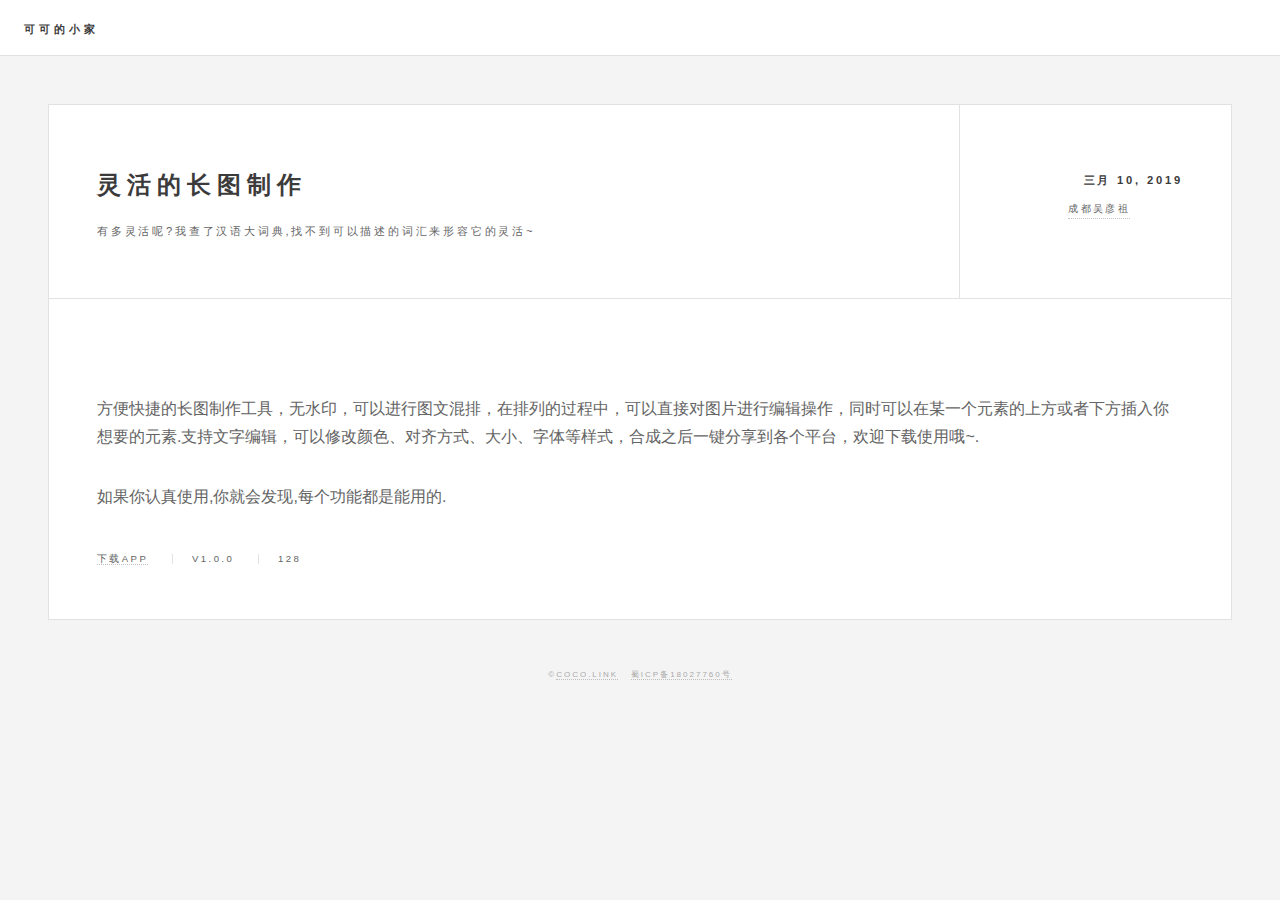
==== page5.html @ c6092d5e "初次提交" ====
<!DOCTYPE HTML>
<html>
	<head>
		<title>可可的小家</title>
		<meta charset="utf-8" />
		<meta name="viewport" content="width=device-width, initial-scale=1, user-scalable=no" />
		<link rel="stylesheet" href="assets/css/main.css" />
	</head>
	<body class="single is-preload">

		<!-- Wrapper -->
			<div id="wrapper">
					<header id="header">
						<h1><a href="index.html">可可的小家</a></h1>
					</header>

				<!-- Main -->
					<div id="main">

						<!-- Post -->
							<article class="post">
								<header>
									<div class="title">
										<h2><a href="#">灵活的长图制作</a></h2>
										<p>有多灵活呢?我查了汉语大词典,找不到可以描述的词汇来形容它的灵活~</p>
									</div>
									<div class="meta">
										<time class="published" datetime="2019-03-10">三月 10, 2019</time>
										<a href="https://weibo.com/iosSever" class="author"><span class="name">成都吴彦祖</span><img src="https://i.loli.net/2019/03/10/5c84dbdab428e.png" alt="" /></a>
									</div>
								</header>
								<span class="image featured"><img src="https://i.loli.net/2019/03/10/5c84da80e7259.png" alt="" /></span>
								<p>方便快捷的长图制作工具，无水印，可以进行图文混排，在排列的过程中，可以直接对图片进行编辑操作，同时可以在某一个元素的上方或者下方插入你想要的元素.支持文字编辑，可以修改颜色、对齐方式、大小、字体等样式，合成之后一键分享到各个平台，欢迎下载使用哦~.</p>
								<p>如果你认真使用,你就会发现,每个功能都是能用的. </p>
								<footer>
									<ul class="stats">
										<li><a href="https://itunes.apple.com/cn/app/id1434170332">下载App</a></li>
										<li><a href="https://itunes.apple.com/cn/app/id1434170332" class="icon fa-heart">v1.0.0</a></li>
										<li><a href="https://itunes.apple.com/cn/app/id1434170332" class="icon fa-comment">128</a></li>
									</ul>
								</footer>
							</article>

					</div>

				<!-- Footer -->
					<section id="footer">
						<p class="copyright">&copy;<a href="http://www.coco.link">coco.link</a>&nbsp;&nbsp;
									<a href="http://www.miitbeian.gov.cn">
										<small>蜀ICP备18027760号</small>
									</a>
								</p>
					</section>

			</div>

		<!-- Scripts -->
			<script src="assets/js/jquery.min.js"></script>
			<script src="assets/js/browser.min.js"></script>
			<script src="assets/js/breakpoints.min.js"></script>
			<script src="assets/js/util.js"></script>
			<script src="assets/js/main.js"></script>

	</body>
</html>
---- assets/css/main.css ----
/*@import url(font-awesome.min.css);
@import url("https://fonts.googleapis.com/css?family=Source+Sans+Pro:400,700|Raleway:400,800,900");*/

/*
	Future Imperfect by HTML5 UP
	html5up.net | @ajlkn
	Free for personal and commercial use under the CCA 3.0 license (html5up.net/license)
*/

html, body, div, span, applet, object,
iframe, h1, h2, h3, h4, h5, h6, p, blockquote,
pre, a, abbr, acronym, address, big, cite,
code, del, dfn, em, img, ins, kbd, q, s, samp,
small, strike, strong, sub, sup, tt, var, b,
u, i, center, dl, dt, dd, ol, ul, li, fieldset,
form, label, legend, table, caption, tbody,
tfoot, thead, tr, th, td, article, aside,
canvas, details, embed, figure, figcaption,
footer, header, hgroup, menu, nav, output, ruby,
section, summary, time, mark, audio, video {
	margin: 0;
	padding: 0;
	border: 0;
	font-size: 100%;
	font: inherit;
	vertical-align: baseline;}

article, aside, details, figcaption, figure,
footer, header, hgroup, menu, nav, section {
	display: block;}

body {
	line-height: 1;
}

ol, ul {
	list-style: none;
}

blockquote, q {
	quotes: none;
}

	blockquote:before, blockquote:after, q:before, q:after {
		content: '';
		content: none;
	}

table {
	border-collapse: collapse;
	border-spacing: 0;
}

body {
	-webkit-text-size-adjust: none;
}

mark {
	background-color: transparent;
	color: inherit;
}

input::-moz-focus-inner {
	border: 0;
	padding: 0;
}

input, select, textarea {
	-moz-appearance: none;
	-webkit-appearance: none;
	-ms-appearance: none;
	appearance: none;
}

/* Basic */

	@-ms-viewport {
		width: device-width;
	}

	body {
		-ms-overflow-style: scrollbar;
	}

	@media screen and (max-width: 480px) {

		html, body {
			min-width: 320px;
		}

	}

	html {
		box-sizing: border-box;
	}

	*, *:before, *:after {
		box-sizing: inherit;
	}

	body {
		background: #f4f4f4;
	}

		body.is-preload *, body.is-preload *:before, body.is-preload *:after {
			-moz-animation: none !important;
			-webkit-animation: none !important;
			-ms-animation: none !important;
			animation: none !important;
			-moz-transition: none !important;
			-webkit-transition: none !important;
			-ms-transition: none !important;
			transition: none !important;
		}

/* Type */

	body, input, select, textarea {
		color: #646464;
		font-family: "Source Sans Pro", Helvetica, sans-serif;
		font-size: 14pt;
		font-weight: 400;
		line-height: 1.75;
	}

		@media screen and (max-width: 1680px) {

			body, input, select, textarea {
				font-size: 12pt;
			}

		}

		@media screen and (max-width: 1280px) {

			body, input, select, textarea {
				font-size: 12pt;
			}

		}

		@media screen and (max-width: 980px) {

			body, input, select, textarea {
				font-size: 12pt;
			}

		}

		@media screen and (max-width: 736px) {

			body, input, select, textarea {
				font-size: 12pt;
			}

		}

		@media screen and (max-width: 480px) {

			body, input, select, textarea {
				font-size: 12pt;
			}

		}

	a {
		-moz-transition: color 0.2s ease, border-bottom-color 0.2s ease;
		-webkit-transition: color 0.2s ease, border-bottom-color 0.2s ease;
		-ms-transition: color 0.2s ease, border-bottom-color 0.2s ease;
		transition: color 0.2s ease, border-bottom-color 0.2s ease;
		border-bottom: dotted 1px rgba(160, 160, 160, 0.65);
		color: inherit;
		text-decoration: none;
	}

		a:before {
			-moz-transition: color 0.2s ease;
			-webkit-transition: color 0.2s ease;
			-ms-transition: color 0.2s ease;
			transition: color 0.2s ease;
		}

		a:hover {
			border-bottom-color: transparent;
			color: #2ebaae !important;
		}

			a:hover:before {
				color: #2ebaae !important;
			}

	strong, b {
		color: #3c3b3b;
		font-weight: 700;
	}

	em, i {
		font-style: italic;
	}

	p {
		margin: 0 0 2em 0;
	}

	h1, h2, h3, h4, h5, h6 {
		color: #3c3b3b;
		font-family: "Raleway", Helvetica, sans-serif;
		font-weight: 800;
		letter-spacing: 0.25em;
		line-height: 1.65;
		margin: 0 0 1em 0;
		text-transform: uppercase;
	}

		h1 a, h2 a, h3 a, h4 a, h5 a, h6 a {
			color: inherit;
			border-bottom: 0;
		}

	h2 {
		font-size: 1.1em;
	}

	h3 {
		font-size: 0.9em;
	}

	h4 {
		font-size: 0.7em;
	}

	h5 {
		font-size: 0.7em;
	}

	h6 {
		font-size: 0.7em;
	}

	sub {
		font-size: 0.8em;
		position: relative;
		top: 0.5em;
	}

	sup {
		font-size: 0.8em;
		position: relative;
		top: -0.5em;
	}

	blockquote {
		border-left: solid 4px rgba(160, 160, 160, 0.3);
		font-style: italic;
		margin: 0 0 2em 0;
		padding: 0.5em 0 0.5em 2em;
	}

	code {
		background: rgba(160, 160, 160, 0.075);
		border: solid 1px rgba(160, 160, 160, 0.3);
		font-family: "Courier New", monospace;
		font-size: 0.9em;
		margin: 0 0.25em;
		padding: 0.25em 0.65em;
	}

	pre {
		-webkit-overflow-scrolling: touch;
		font-family: "Courier New", monospace;
		font-size: 0.9em;
		margin: 0 0 2em 0;
	}

		pre code {
			display: block;
			line-height: 1.75em;
			padding: 1em 1.5em;
			overflow-x: auto;
		}

	hr {
		border: 0;
		border-bottom: solid 1px rgba(160, 160, 160, 0.3);
		margin: 2em 0;
	}

		hr.major {
			margin: 3em 0;
		}

	.align-left {
		text-align: left;
	}

	.align-center {
		text-align: center;
	}

	.align-right {
		text-align: right;
	}

/* Row */

	.row {
		display: flex;
		flex-wrap: wrap;
		box-sizing: border-box;
		align-items: stretch;
	}

		.row > * {
			box-sizing: border-box;
		}

		.row.gtr-uniform > * > :last-child {
			margin-bottom: 0;
		}

		.row.aln-left {
			justify-content: flex-start;
		}

		.row.aln-center {
			justify-content: center;
		}

		.row.aln-right {
			justify-content: flex-end;
		}

		.row.aln-top {
			align-items: flex-start;
		}

		.row.aln-middle {
			align-items: center;
		}

		.row.aln-bottom {
			align-items: flex-end;
		}

		.row > .imp {
			order: -1;
		}

		.row > .col-1 {
			width: 8.3333333333%;
		}

		.row > .off-1 {
			margin-left: 8.3333333333%;
		}

		.row > .col-2 {
			width: 16.6666666667%;
		}

		.row > .off-2 {
			margin-left: 16.6666666667%;
		}

		.row > .col-3 {
			width: 25%;
		}

		.row > .off-3 {
			margin-left: 25%;
		}

		.row > .col-4 {
			width: 33.3333333333%;
		}

		.row > .off-4 {
			margin-left: 33.3333333333%;
		}

		.row > .col-5 {
			width: 41.6666666667%;
		}

		.row > .off-5 {
			margin-left: 41.6666666667%;
		}

		.row > .col-6 {
			width: 50%;
		}

		.row > .off-6 {
			margin-left: 50%;
		}

		.row > .col-7 {
			width: 58.3333333333%;
		}

		.row > .off-7 {
			margin-left: 58.3333333333%;
		}

		.row > .col-8 {
			width: 66.6666666667%;
		}

		.row > .off-8 {
			margin-left: 66.6666666667%;
		}

		.row > .col-9 {
			width: 75%;
		}

		.row > .off-9 {
			margin-left: 75%;
		}

		.row > .col-10 {
			width: 83.3333333333%;
		}

		.row > .off-10 {
			margin-left: 83.3333333333%;
		}

		.row > .col-11 {
			width: 91.6666666667%;
		}

		.row > .off-11 {
			margin-left: 91.6666666667%;
		}

		.row > .col-12 {
			width: 100%;
		}

		.row > .off-12 {
			margin-left: 100%;
		}

		.row.gtr-0 {
			margin-top: 0;
			margin-left: 0em;
		}

			.row.gtr-0 > * {
				padding: 0 0 0 0em;
			}

			.row.gtr-0.gtr-uniform {
				margin-top: 0em;
			}

				.row.gtr-0.gtr-uniform > * {
					padding-top: 0em;
				}

		.row.gtr-25 {
			margin-top: 0;
			margin-left: -0.25em;
		}

			.row.gtr-25 > * {
				padding: 0 0 0 0.25em;
			}

			.row.gtr-25.gtr-uniform {
				margin-top: -0.25em;
			}

				.row.gtr-25.gtr-uniform > * {
					padding-top: 0.25em;
				}

		.row.gtr-50 {
			margin-top: 0;
			margin-left: -0.5em;
		}

			.row.gtr-50 > * {
				padding: 0 0 0 0.5em;
			}

			.row.gtr-50.gtr-uniform {
				margin-top: -0.5em;
			}

				.row.gtr-50.gtr-uniform > * {
					padding-top: 0.5em;
				}

		.row {
			margin-top: 0;
			margin-left: -1em;
		}

			.row > * {
				padding: 0 0 0 1em;
			}

			.row.gtr-uniform {
				margin-top: -1em;
			}

				.row.gtr-uniform > * {
					padding-top: 1em;
				}

		.row.gtr-150 {
			margin-top: 0;
			margin-left: -1.5em;
		}

			.row.gtr-150 > * {
				padding: 0 0 0 1.5em;
			}

			.row.gtr-150.gtr-uniform {
				margin-top: -1.5em;
			}

				.row.gtr-150.gtr-uniform > * {
					padding-top: 1.5em;
				}

		.row.gtr-200 {
			margin-top: 0;
			margin-left: -2em;
		}

			.row.gtr-200 > * {
				padding: 0 0 0 2em;
			}

			.row.gtr-200.gtr-uniform {
				margin-top: -2em;
			}

				.row.gtr-200.gtr-uniform > * {
					padding-top: 2em;
				}

		@media screen and (max-width: 1680px) {

			.row {
				display: flex;
				flex-wrap: wrap;
				box-sizing: border-box;
				align-items: stretch;
			}

				.row > * {
					box-sizing: border-box;
				}

				.row.gtr-uniform > * > :last-child {
					margin-bottom: 0;
				}

				.row.aln-left {
					justify-content: flex-start;
				}

				.row.aln-center {
					justify-content: center;
				}

				.row.aln-right {
					justify-content: flex-end;
				}

				.row.aln-top {
					align-items: flex-start;
				}

				.row.aln-middle {
					align-items: center;
				}

				.row.aln-bottom {
					align-items: flex-end;
				}

				.row > .imp-xlarge {
					order: -1;
				}

				.row > .col-1-xlarge {
					width: 8.3333333333%;
				}

				.row > .off-1-xlarge {
					margin-left: 8.3333333333%;
				}

				.row > .col-2-xlarge {
					width: 16.6666666667%;
				}

				.row > .off-2-xlarge {
					margin-left: 16.6666666667%;
				}

				.row > .col-3-xlarge {
					width: 25%;
				}

				.row > .off-3-xlarge {
					margin-left: 25%;
				}

				.row > .col-4-xlarge {
					width: 33.3333333333%;
				}

				.row > .off-4-xlarge {
					margin-left: 33.3333333333%;
				}

				.row > .col-5-xlarge {
					width: 41.6666666667%;
				}

				.row > .off-5-xlarge {
					margin-left: 41.6666666667%;
				}

				.row > .col-6-xlarge {
					width: 50%;
				}

				.row > .off-6-xlarge {
					margin-left: 50%;
				}

				.row > .col-7-xlarge {
					width: 58.3333333333%;
				}

				.row > .off-7-xlarge {
					margin-left: 58.3333333333%;
				}

				.row > .col-8-xlarge {
					width: 66.6666666667%;
				}

				.row > .off-8-xlarge {
					margin-left: 66.6666666667%;
				}

				.row > .col-9-xlarge {
					width: 75%;
				}

				.row > .off-9-xlarge {
					margin-left: 75%;
				}

				.row > .col-10-xlarge {
					width: 83.3333333333%;
				}

				.row > .off-10-xlarge {
					margin-left: 83.3333333333%;
				}

				.row > .col-11-xlarge {
					width: 91.6666666667%;
				}

				.row > .off-11-xlarge {
					margin-left: 91.6666666667%;
				}

				.row > .col-12-xlarge {
					width: 100%;
				}

				.row > .off-12-xlarge {
					margin-left: 100%;
				}

				.row.gtr-0 {
					margin-top: 0;
					margin-left: 0em;
				}

					.row.gtr-0 > * {
						padding: 0 0 0 0em;
					}

					.row.gtr-0.gtr-uniform {
						margin-top: 0em;
					}

						.row.gtr-0.gtr-uniform > * {
							padding-top: 0em;
						}

				.row.gtr-25 {
					margin-top: 0;
					margin-left: -0.25em;
				}

					.row.gtr-25 > * {
						padding: 0 0 0 0.25em;
					}

					.row.gtr-25.gtr-uniform {
						margin-top: -0.25em;
					}

						.row.gtr-25.gtr-uniform > * {
							padding-top: 0.25em;
						}

				.row.gtr-50 {
					margin-top: 0;
					margin-left: -0.5em;
				}

					.row.gtr-50 > * {
						padding: 0 0 0 0.5em;
					}

					.row.gtr-50.gtr-uniform {
						margin-top: -0.5em;
					}

						.row.gtr-50.gtr-uniform > * {
							padding-top: 0.5em;
						}

				.row {
					margin-top: 0;
					margin-left: -1em;
				}

					.row > * {
						padding: 0 0 0 1em;
					}

					.row.gtr-uniform {
						margin-top: -1em;
					}

						.row.gtr-uniform > * {
							padding-top: 1em;
						}

				.row.gtr-150 {
					margin-top: 0;
					margin-left: -1.5em;
				}

					.row.gtr-150 > * {
						padding: 0 0 0 1.5em;
					}

					.row.gtr-150.gtr-uniform {
						margin-top: -1.5em;
					}

						.row.gtr-150.gtr-uniform > * {
							padding-top: 1.5em;
						}

				.row.gtr-200 {
					margin-top: 0;
					margin-left: -2em;
				}

					.row.gtr-200 > * {
						padding: 0 0 0 2em;
					}

					.row.gtr-200.gtr-uniform {
						margin-top: -2em;
					}

						.row.gtr-200.gtr-uniform > * {
							padding-top: 2em;
						}

		}

		@media screen and (max-width: 1280px) {

			.row {
				display: flex;
				flex-wrap: wrap;
				box-sizing: border-box;
				align-items: stretch;
			}

				.row > * {
					box-sizing: border-box;
				}

				.row.gtr-uniform > * > :last-child {
					margin-bottom: 0;
				}

				.row.aln-left {
					justify-content: flex-start;
				}

				.row.aln-center {
					justify-content: center;
				}

				.row.aln-right {
					justify-content: flex-end;
				}

				.row.aln-top {
					align-items: flex-start;
				}

				.row.aln-middle {
					align-items: center;
				}

				.row.aln-bottom {
					align-items: flex-end;
				}

				.row > .imp-large {
					order: -1;
				}

				.row > .col-1-large {
					width: 8.3333333333%;
				}

				.row > .off-1-large {
					margin-left: 8.3333333333%;
				}

				.row > .col-2-large {
					width: 16.6666666667%;
				}

				.row > .off-2-large {
					margin-left: 16.6666666667%;
				}

				.row > .col-3-large {
					width: 25%;
				}

				.row > .off-3-large {
					margin-left: 25%;
				}

				.row > .col-4-large {
					width: 33.3333333333%;
				}

				.row > .off-4-large {
					margin-left: 33.3333333333%;
				}

				.row > .col-5-large {
					width: 41.6666666667%;
				}

				.row > .off-5-large {
					margin-left: 41.6666666667%;
				}

				.row > .col-6-large {
					width: 50%;
				}

				.row > .off-6-large {
					margin-left: 50%;
				}

				.row > .col-7-large {
					width: 58.3333333333%;
				}

				.row > .off-7-large {
					margin-left: 58.3333333333%;
				}

				.row > .col-8-large {
					width: 66.6666666667%;
				}

				.row > .off-8-large {
					margin-left: 66.6666666667%;
				}

				.row > .col-9-large {
					width: 75%;
				}

				.row > .off-9-large {
					margin-left: 75%;
				}

				.row > .col-10-large {
					width: 83.3333333333%;
				}

				.row > .off-10-large {
					margin-left: 83.3333333333%;
				}

				.row > .col-11-large {
					width: 91.6666666667%;
				}

				.row > .off-11-large {
					margin-left: 91.6666666667%;
				}

				.row > .col-12-large {
					width: 100%;
				}

				.row > .off-12-large {
					margin-left: 100%;
				}

				.row.gtr-0 {
					margin-top: 0;
					margin-left: 0em;
				}

					.row.gtr-0 > * {
						padding: 0 0 0 0em;
					}

					.row.gtr-0.gtr-uniform {
						margin-top: 0em;
					}

						.row.gtr-0.gtr-uniform > * {
							padding-top: 0em;
						}

				.row.gtr-25 {
					margin-top: 0;
					margin-left: -0.25em;
				}

					.row.gtr-25 > * {
						padding: 0 0 0 0.25em;
					}

					.row.gtr-25.gtr-uniform {
						margin-top: -0.25em;
					}

						.row.gtr-25.gtr-uniform > * {
							padding-top: 0.25em;
						}

				.row.gtr-50 {
					margin-top: 0;
					margin-left: -0.5em;
				}

					.row.gtr-50 > * {
						padding: 0 0 0 0.5em;
					}

					.row.gtr-50.gtr-uniform {
						margin-top: -0.5em;
					}

						.row.gtr-50.gtr-uniform > * {
							padding-top: 0.5em;
						}

				.row {
					margin-top: 0;
					margin-left: -1em;
				}

					.row > * {
						padding: 0 0 0 1em;
					}

					.row.gtr-uniform {
						margin-top: -1em;
					}

						.row.gtr-uniform > * {
							padding-top: 1em;
						}

				.row.gtr-150 {
					margin-top: 0;
					margin-left: -1.5em;
				}

					.row.gtr-150 > * {
						padding: 0 0 0 1.5em;
					}

					.row.gtr-150.gtr-uniform {
						margin-top: -1.5em;
					}

						.row.gtr-150.gtr-uniform > * {
							padding-top: 1.5em;
						}

				.row.gtr-200 {
					margin-top: 0;
					margin-left: -2em;
				}

					.row.gtr-200 > * {
						padding: 0 0 0 2em;
					}

					.row.gtr-200.gtr-uniform {
						margin-top: -2em;
					}

						.row.gtr-200.gtr-uniform > * {
							padding-top: 2em;
						}

		}

		@media screen and (max-width: 980px) {

			.row {
				display: flex;
				flex-wrap: wrap;
				box-sizing: border-box;
				align-items: stretch;
			}

				.row > * {
					box-sizing: border-box;
				}

				.row.gtr-uniform > * > :last-child {
					margin-bottom: 0;
				}

				.row.aln-left {
					justify-content: flex-start;
				}

				.row.aln-center {
					justify-content: center;
				}

				.row.aln-right {
					justify-content: flex-end;
				}

				.row.aln-top {
					align-items: flex-start;
				}

				.row.aln-middle {
					align-items: center;
				}

				.row.aln-bottom {
					align-items: flex-end;
				}

				.row > .imp-medium {
					order: -1;
				}

				.row > .col-1-medium {
					width: 8.3333333333%;
				}

				.row > .off-1-medium {
					margin-left: 8.3333333333%;
				}

				.row > .col-2-medium {
					width: 16.6666666667%;
				}

				.row > .off-2-medium {
					margin-left: 16.6666666667%;
				}

				.row > .col-3-medium {
					width: 25%;
				}

				.row > .off-3-medium {
					margin-left: 25%;
				}

				.row > .col-4-medium {
					width: 33.3333333333%;
				}

				.row > .off-4-medium {
					margin-left: 33.3333333333%;
				}

				.row > .col-5-medium {
					width: 41.6666666667%;
				}

				.row > .off-5-medium {
					margin-left: 41.6666666667%;
				}

				.row > .col-6-medium {
					width: 50%;
				}

				.row > .off-6-medium {
					margin-left: 50%;
				}

				.row > .col-7-medium {
					width: 58.3333333333%;
				}

				.row > .off-7-medium {
					margin-left: 58.3333333333%;
				}

				.row > .col-8-medium {
					width: 66.6666666667%;
				}

				.row > .off-8-medium {
					margin-left: 66.6666666667%;
				}

				.row > .col-9-medium {
					width: 75%;
				}

				.row > .off-9-medium {
					margin-left: 75%;
				}

				.row > .col-10-medium {
					width: 83.3333333333%;
				}

				.row > .off-10-medium {
					margin-left: 83.3333333333%;
				}

				.row > .col-11-medium {
					width: 91.6666666667%;
				}

				.row > .off-11-medium {
					margin-left: 91.6666666667%;
				}

				.row > .col-12-medium {
					width: 100%;
				}

				.row > .off-12-medium {
					margin-left: 100%;
				}

				.row.gtr-0 {
					margin-top: 0;
					margin-left: 0em;
				}

					.row.gtr-0 > * {
						padding: 0 0 0 0em;
					}

					.row.gtr-0.gtr-uniform {
						margin-top: 0em;
					}

						.row.gtr-0.gtr-uniform > * {
							padding-top: 0em;
						}

				.row.gtr-25 {
					margin-top: 0;
					margin-left: -0.25em;
				}

					.row.gtr-25 > * {
						padding: 0 0 0 0.25em;
					}

					.row.gtr-25.gtr-uniform {
						margin-top: -0.25em;
					}

						.row.gtr-25.gtr-uniform > * {
							padding-top: 0.25em;
						}

				.row.gtr-50 {
					margin-top: 0;
					margin-left: -0.5em;
				}

					.row.gtr-50 > * {
						padding: 0 0 0 0.5em;
					}

					.row.gtr-50.gtr-uniform {
						margin-top: -0.5em;
					}

						.row.gtr-50.gtr-uniform > * {
							padding-top: 0.5em;
						}

				.row {
					margin-top: 0;
					margin-left: -1em;
				}

					.row > * {
						padding: 0 0 0 1em;
					}

					.row.gtr-uniform {
						margin-top: -1em;
					}

						.row.gtr-uniform > * {
							padding-top: 1em;
						}

				.row.gtr-150 {
					margin-top: 0;
					margin-left: -1.5em;
				}

					.row.gtr-150 > * {
						padding: 0 0 0 1.5em;
					}

					.row.gtr-150.gtr-uniform {
						margin-top: -1.5em;
					}

						.row.gtr-150.gtr-uniform > * {
							padding-top: 1.5em;
						}

				.row.gtr-200 {
					margin-top: 0;
					margin-left: -2em;
				}

					.row.gtr-200 > * {
						padding: 0 0 0 2em;
					}

					.row.gtr-200.gtr-uniform {
						margin-top: -2em;
					}

						.row.gtr-200.gtr-uniform > * {
							padding-top: 2em;
						}

		}

		@media screen and (max-width: 736px) {

			.row {
				display: flex;
				flex-wrap: wrap;
				box-sizing: border-box;
				align-items: stretch;
			}

				.row > * {
					box-sizing: border-box;
				}

				.row.gtr-uniform > * > :last-child {
					margin-bottom: 0;
				}

				.row.aln-left {
					justify-content: flex-start;
				}

				.row.aln-center {
					justify-content: center;
				}

				.row.aln-right {
					justify-content: flex-end;
				}

				.row.aln-top {
					align-items: flex-start;
				}

				.row.aln-middle {
					align-items: center;
				}

				.row.aln-bottom {
					align-items: flex-end;
				}

				.row > .imp-small {
					order: -1;
				}

				.row > .col-1-small {
					width: 8.3333333333%;
				}

				.row > .off-1-small {
					margin-left: 8.3333333333%;
				}

				.row > .col-2-small {
					width: 16.6666666667%;
				}

				.row > .off-2-small {
					margin-left: 16.6666666667%;
				}

				.row > .col-3-small {
					width: 25%;
				}

				.row > .off-3-small {
					margin-left: 25%;
				}

				.row > .col-4-small {
					width: 33.3333333333%;
				}

				.row > .off-4-small {
					margin-left: 33.3333333333%;
				}

				.row > .col-5-small {
					width: 41.6666666667%;
				}

				.row > .off-5-small {
					margin-left: 41.6666666667%;
				}

				.row > .col-6-small {
					width: 50%;
				}

				.row > .off-6-small {
					margin-left: 50%;
				}

				.row > .col-7-small {
					width: 58.3333333333%;
				}

				.row > .off-7-small {
					margin-left: 58.3333333333%;
				}

				.row > .col-8-small {
					width: 66.6666666667%;
				}

				.row > .off-8-small {
					margin-left: 66.6666666667%;
				}

				.row > .col-9-small {
					width: 75%;
				}

				.row > .off-9-small {
					margin-left: 75%;
				}

				.row > .col-10-small {
					width: 83.3333333333%;
				}

				.row > .off-10-small {
					margin-left: 83.3333333333%;
				}

				.row > .col-11-small {
					width: 91.6666666667%;
				}

				.row > .off-11-small {
					margin-left: 91.6666666667%;
				}

				.row > .col-12-small {
					width: 100%;
				}

				.row > .off-12-small {
					margin-left: 100%;
				}

				.row.gtr-0 {
					margin-top: 0;
					margin-left: 0em;
				}

					.row.gtr-0 > * {
						padding: 0 0 0 0em;
					}

					.row.gtr-0.gtr-uniform {
						margin-top: 0em;
					}

						.row.gtr-0.gtr-uniform > * {
							padding-top: 0em;
						}

				.row.gtr-25 {
					margin-top: 0;
					margin-left: -0.25em;
				}

					.row.gtr-25 > * {
						padding: 0 0 0 0.25em;
					}

					.row.gtr-25.gtr-uniform {
						margin-top: -0.25em;
					}

						.row.gtr-25.gtr-uniform > * {
							padding-top: 0.25em;
						}

				.row.gtr-50 {
					margin-top: 0;
					margin-left: -0.5em;
				}

					.row.gtr-50 > * {
						padding: 0 0 0 0.5em;
					}

					.row.gtr-50.gtr-uniform {
						margin-top: -0.5em;
					}

						.row.gtr-50.gtr-uniform > * {
							padding-top: 0.5em;
						}

				.row {
					margin-top: 0;
					margin-left: -1em;
				}

					.row > * {
						padding: 0 0 0 1em;
					}

					.row.gtr-uniform {
						margin-top: -1em;
					}

						.row.gtr-uniform > * {
							padding-top: 1em;
						}

				.row.gtr-150 {
					margin-top: 0;
					margin-left: -1.5em;
				}

					.row.gtr-150 > * {
						padding: 0 0 0 1.5em;
					}

					.row.gtr-150.gtr-uniform {
						margin-top: -1.5em;
					}

						.row.gtr-150.gtr-uniform > * {
							padding-top: 1.5em;
						}

				.row.gtr-200 {
					margin-top: 0;
					margin-left: -2em;
				}

					.row.gtr-200 > * {
						padding: 0 0 0 2em;
					}

					.row.gtr-200.gtr-uniform {
						margin-top: -2em;
					}

						.row.gtr-200.gtr-uniform > * {
							padding-top: 2em;
						}

		}

		@media screen and (max-width: 480px) {

			.row {
				display: flex;
				flex-wrap: wrap;
				box-sizing: border-box;
				align-items: stretch;
			}

				.row > * {
					box-sizing: border-box;
				}

				.row.gtr-uniform > * > :last-child {
					margin-bottom: 0;
				}

				.row.aln-left {
					justify-content: flex-start;
				}

				.row.aln-center {
					justify-content: center;
				}

				.row.aln-right {
					justify-content: flex-end;
				}

				.row.aln-top {
					align-items: flex-start;
				}

				.row.aln-middle {
					align-items: center;
				}

				.row.aln-bottom {
					align-items: flex-end;
				}

				.row > .imp-xsmall {
					order: -1;
				}

				.row > .col-1-xsmall {
					width: 8.3333333333%;
				}

				.row > .off-1-xsmall {
					margin-left: 8.3333333333%;
				}

				.row > .col-2-xsmall {
					width: 16.6666666667%;
				}

				.row > .off-2-xsmall {
					margin-left: 16.6666666667%;
				}

				.row > .col-3-xsmall {
					width: 25%;
				}

				.row > .off-3-xsmall {
					margin-left: 25%;
				}

				.row > .col-4-xsmall {
					width: 33.3333333333%;
				}

				.row > .off-4-xsmall {
					margin-left: 33.3333333333%;
				}

				.row > .col-5-xsmall {
					width: 41.6666666667%;
				}

				.row > .off-5-xsmall {
					margin-left: 41.6666666667%;
				}

				.row > .col-6-xsmall {
					width: 50%;
				}

				.row > .off-6-xsmall {
					margin-left: 50%;
				}

				.row > .col-7-xsmall {
					width: 58.3333333333%;
				}

				.row > .off-7-xsmall {
					margin-left: 58.3333333333%;
				}

				.row > .col-8-xsmall {
					width: 66.6666666667%;
				}

				.row > .off-8-xsmall {
					margin-left: 66.6666666667%;
				}

				.row > .col-9-xsmall {
					width: 75%;
				}

				.row > .off-9-xsmall {
					margin-left: 75%;
				}

				.row > .col-10-xsmall {
					width: 83.3333333333%;
				}

				.row > .off-10-xsmall {
					margin-left: 83.3333333333%;
				}

				.row > .col-11-xsmall {
					width: 91.6666666667%;
				}

				.row > .off-11-xsmall {
					margin-left: 91.6666666667%;
				}

				.row > .col-12-xsmall {
					width: 100%;
				}

				.row > .off-12-xsmall {
					margin-left: 100%;
				}

				.row.gtr-0 {
					margin-top: 0;
					margin-left: 0em;
				}

					.row.gtr-0 > * {
						padding: 0 0 0 0em;
					}

					.row.gtr-0.gtr-uniform {
						margin-top: 0em;
					}

						.row.gtr-0.gtr-uniform > * {
							padding-top: 0em;
						}

				.row.gtr-25 {
					margin-top: 0;
					margin-left: -0.25em;
				}

					.row.gtr-25 > * {
						padding: 0 0 0 0.25em;
					}

					.row.gtr-25.gtr-uniform {
						margin-top: -0.25em;
					}

						.row.gtr-25.gtr-uniform > * {
							padding-top: 0.25em;
						}

				.row.gtr-50 {
					margin-top: 0;
					margin-left: -0.5em;
				}

					.row.gtr-50 > * {
						padding: 0 0 0 0.5em;
					}

					.row.gtr-50.gtr-uniform {
						margin-top: -0.5em;
					}

						.row.gtr-50.gtr-uniform > * {
							padding-top: 0.5em;
						}

				.row {
					margin-top: 0;
					margin-left: -1em;
				}

					.row > * {
						padding: 0 0 0 1em;
					}

					.row.gtr-uniform {
						margin-top: -1em;
					}

						.row.gtr-uniform > * {
							padding-top: 1em;
						}

				.row.gtr-150 {
					margin-top: 0;
					margin-left: -1.5em;
				}

					.row.gtr-150 > * {
						padding: 0 0 0 1.5em;
					}

					.row.gtr-150.gtr-uniform {
						margin-top: -1.5em;
					}

						.row.gtr-150.gtr-uniform > * {
							padding-top: 1.5em;
						}

				.row.gtr-200 {
					margin-top: 0;
					margin-left: -2em;
				}

					.row.gtr-200 > * {
						padding: 0 0 0 2em;
					}

					.row.gtr-200.gtr-uniform {
						margin-top: -2em;
					}

						.row.gtr-200.gtr-uniform > * {
							padding-top: 2em;
						}

		}

/* Author */

	.author {
		display: -moz-flex;
		display: -webkit-flex;
		display: -ms-flex;
		display: flex;
		-moz-flex-direction: row;
		-webkit-flex-direction: row;
		-ms-flex-direction: row;
		flex-direction: row;
		-moz-align-items: center;
		-webkit-align-items: center;
		-ms-align-items: center;
		align-items: center;
		-moz-justify-content: -moz-flex-end;
		-webkit-justify-content: -webkit-flex-end;
		-ms-justify-content: -ms-flex-end;
		justify-content: flex-end;
		border-bottom: 0;
		font-family: "Raleway", Helvetica, sans-serif;
		font-size: 0.6em;
		font-weight: 400;
		letter-spacing: 0.25em;
		text-transform: uppercase;
		white-space: nowrap;
	}

		.author .name {
			-moz-transition: border-bottom-color 0.2s ease;
			-webkit-transition: border-bottom-color 0.2s ease;
			-ms-transition: border-bottom-color 0.2s ease;
			transition: border-bottom-color 0.2s ease;
			border-bottom: dotted 1px rgba(160, 160, 160, 0.65);
			display: block;
			margin: 0 1.5em 0 0;
		}

		.author img {
			border-radius: 100%;
			display: block;
			width: 4em;
		}

		.author:hover .name {
			border-bottom-color: transparent;
		}

/* Blurb */

	.blurb h2 {
		font-size: 0.8em;
		margin: 0 0 1.5em 0;
	}

	.blurb h3 {
		font-size: 0.7em;
	}

	.blurb p {
		font-size: 0.9em;
	}

/* Box */

	.box {
		border: solid 1px rgba(160, 160, 160, 0.3);
		margin-bottom: 2em;
		padding: 1.5em;
	}

		.box > :last-child,
		.box > :last-child > :last-child,
		.box > :last-child > :last-child > :last-child {
			margin-bottom: 0;
		}

		.box.alt {
			border: 0;
			border-radius: 0;
			padding: 0;
		}

/* Button */

	input[type="submit"],
	input[type="reset"],
	input[type="button"],
	button,
	.button {
		-moz-appearance: none;
		-webkit-appearance: none;
		-ms-appearance: none;
		appearance: none;
		-moz-transition: background-color 0.2s ease, box-shadow 0.2s ease, color 0.2s ease;
		-webkit-transition: background-color 0.2s ease, box-shadow 0.2s ease, color 0.2s ease;
		-ms-transition: background-color 0.2s ease, box-shadow 0.2s ease, color 0.2s ease;
		transition: background-color 0.2s ease, box-shadow 0.2s ease, color 0.2s ease;
		background-color: transparent;
		border: 0;
		box-shadow: inset 0 0 0 1px rgba(160, 160, 160, 0.3);
		color: #3c3b3b !important;
		cursor: pointer;
		display: inline-block;
		font-family: "Raleway", Helvetica, sans-serif;
		font-size: 0.6em;
		font-weight: 800;
		height: 4.8125em;
		letter-spacing: 0.25em;
		line-height: 4.8125em;
		padding: 0 2.5em;
		text-align: center;
		text-decoration: none;
		text-transform: uppercase;
		white-space: nowrap;
	}

		input[type="submit"]:hover,
		input[type="reset"]:hover,
		input[type="button"]:hover,
		button:hover,
		.button:hover {
			box-shadow: inset 0 0 0 1px #2ebaae;
			color: #2ebaae !important;
		}

			input[type="submit"]:hover:active,
			input[type="reset"]:hover:active,
			input[type="button"]:hover:active,
			button:hover:active,
			.button:hover:active {
				background-color: rgba(46, 186, 174, 0.05);
			}

		input[type="submit"]:before, input[type="submit"]:after,
		input[type="reset"]:before,
		input[type="reset"]:after,
		input[type="button"]:before,
		input[type="button"]:after,
		button:before,
		button:after,
		.button:before,
		.button:after {
			color: #aaaaaa;
			position: relative;
		}

		input[type="submit"]:before,
		input[type="reset"]:before,
		input[type="button"]:before,
		button:before,
		.button:before {
			left: -1em;
			padding: 0 0 0 0.75em;
		}

		input[type="submit"]:after,
		input[type="reset"]:after,
		input[type="button"]:after,
		button:after,
		.button:after {
			left: 1em;
			padding: 0 0.75em 0 0;
		}

		input[type="submit"].fit,
		input[type="reset"].fit,
		input[type="button"].fit,
		button.fit,
		.button.fit {
			width: 100%;
		}

		input[type="submit"].large,
		input[type="reset"].large,
		input[type="button"].large,
		button.large,
		.button.large {
			font-size: 0.7em;
			padding: 0 3em;
		}

		input[type="submit"].small,
		input[type="reset"].small,
		input[type="button"].small,
		button.small,
		.button.small {
			font-size: 0.5em;
		}

		input[type="submit"].disabled, input[type="submit"]:disabled,
		input[type="reset"].disabled,
		input[type="reset"]:disabled,
		input[type="button"].disabled,
		input[type="button"]:disabled,
		button.disabled,
		button:disabled,
		.button.disabled,
		.button:disabled {
			pointer-events: none;
			color: rgba(160, 160, 160, 0.3) !important;
		}

			input[type="submit"].disabled:before, input[type="submit"]:disabled:before,
			input[type="reset"].disabled:before,
			input[type="reset"]:disabled:before,
			input[type="button"].disabled:before,
			input[type="button"]:disabled:before,
			button.disabled:before,
			button:disabled:before,
			.button.disabled:before,
			.button:disabled:before {
				color: rgba(160, 160, 160, 0.3) !important;
			}

/* Form */

	form {
		margin: 0 0 2em 0;
	}

		form.search {
			text-decoration: none;
			position: relative;
		}

			form.search:before {
				-moz-osx-font-smoothing: grayscale;
				-webkit-font-smoothing: antialiased;
				font-family: FontAwesome;
				font-style: normal;
				font-weight: normal;
				text-transform: none !important;
			}

			form.search:before {
				color: #aaaaaa;
				content: '\f002';
				display: block;
				height: 2.75em;
				left: 0;
				line-height: 2.75em;
				position: absolute;
				text-align: center;
				top: 0;
				width: 2.5em;
			}

			form.search > input:first-child {
				padding-left: 2.5em;
			}

	label {
		color: #3c3b3b;
		display: block;
		font-size: 0.9em;
		font-weight: 700;
		margin: 0 0 1em 0;
	}

	input[type="text"],
	input[type="password"],
	input[type="email"],
	input[type="tel"],
	select,
	textarea {
		-moz-appearance: none;
		-webkit-appearance: none;
		-ms-appearance: none;
		appearance: none;
		background: rgba(160, 160, 160, 0.075);
		border: none;
		border: solid 1px rgba(160, 160, 160, 0.3);
		border-radius: 0;
		color: inherit;
		display: block;
		outline: 0;
		padding: 0 1em;
		text-decoration: none;
		width: 100%;
	}

		input[type="text"]:invalid,
		input[type="password"]:invalid,
		input[type="email"]:invalid,
		input[type="tel"]:invalid,
		select:invalid,
		textarea:invalid {
			box-shadow: none;
		}

		input[type="text"]:focus,
		input[type="password"]:focus,
		input[type="email"]:focus,
		input[type="tel"]:focus,
		select:focus,
		textarea:focus {
			border-color: #2ebaae;
			box-shadow: inset 0 0 0 1px #2ebaae;
		}

	.select-wrapper {
		text-decoration: none;
		display: block;
		position: relative;
	}

		.select-wrapper:before {
			-moz-osx-font-smoothing: grayscale;
			-webkit-font-smoothing: antialiased;
			font-family: FontAwesome;
			font-style: normal;
			font-weight: normal;
			text-transform: none !important;
		}

		.select-wrapper:before {
			color: rgba(160, 160, 160, 0.3);
			content: '\f078';
			display: block;
			height: 2.75em;
			line-height: 2.75em;
			pointer-events: none;
			position: absolute;
			right: 0;
			text-align: center;
			top: 0;
			width: 2.75em;
		}

		.select-wrapper select::-ms-expand {
			display: none;
		}

	select {
		background-image: url("data:image/svg+xml;charset=utf8,%3Csvg xmlns='http://www.w3.org/2000/svg' width='40' height='40' preserveAspectRatio='none' viewBox='0 0 40 40'%3E%3Cpath d='M9.4,12.3l10.4,10.4l10.4-10.4c0.2-0.2,0.5-0.4,0.9-0.4c0.3,0,0.6,0.1,0.9,0.4l3.3,3.3c0.2,0.2,0.4,0.5,0.4,0.9 c0,0.4-0.1,0.6-0.4,0.9L20.7,31.9c-0.2,0.2-0.5,0.4-0.9,0.4c-0.3,0-0.6-0.1-0.9-0.4L4.3,17.3c-0.2-0.2-0.4-0.5-0.4-0.9 c0-0.4,0.1-0.6,0.4-0.9l3.3-3.3c0.2-0.2,0.5-0.4,0.9-0.4S9.1,12.1,9.4,12.3z' fill='rgba(160, 160, 160, 0.3)' /%3E%3C/svg%3E");
		background-size: 1.25rem;
		background-repeat: no-repeat;
		background-position: calc(100% - 1rem) center;
		height: 2.75em;
		padding-right: 2.75em;
		text-overflow: ellipsis;
	}

		select option {
			color: #3c3b3b;
			background: #ffffff;
		}

		select:focus::-ms-value {
			background-color: transparent;
		}

		select::-ms-expand {
			display: none;
		}

	input[type="text"],
	input[type="password"],
	input[type="email"],
	select {
		height: 2.75em;
	}

	textarea {
		padding: 0.75em 1em;
	}

	input[type="checkbox"],
	input[type="radio"] {
		-moz-appearance: none;
		-webkit-appearance: none;
		-ms-appearance: none;
		appearance: none;
		display: block;
		float: left;
		margin-right: -2em;
		opacity: 0;
		width: 1em;
		z-index: -1;
	}

		input[type="checkbox"] + label,
		input[type="radio"] + label {
			text-decoration: none;
			color: #646464;
			cursor: pointer;
			display: inline-block;
			font-size: 1em;
			font-weight: 400;
			padding-left: 2.4em;
			padding-right: 0.75em;
			position: relative;
		}

			input[type="checkbox"] + label:before,
			input[type="radio"] + label:before {
				-moz-osx-font-smoothing: grayscale;
				-webkit-font-smoothing: antialiased;
				font-family: FontAwesome;
				font-style: normal;
				font-weight: normal;
				text-transform: none !important;
			}

			input[type="checkbox"] + label:before,
			input[type="radio"] + label:before {
				background: rgba(160, 160, 160, 0.075);
				border: solid 1px rgba(160, 160, 160, 0.3);
				content: '';
				display: inline-block;
				height: 1.65em;
				left: 0;
				line-height: 1.58125em;
				position: absolute;
				text-align: center;
				top: 0;
				width: 1.65em;
			}

		input[type="checkbox"]:checked + label:before,
		input[type="radio"]:checked + label:before {
			background: #3c3b3b;
			border-color: #3c3b3b;
			color: #ffffff;
			content: '\f00c';
		}

		input[type="checkbox"]:focus + label:before,
		input[type="radio"]:focus + label:before {
			border-color: #2ebaae;
			box-shadow: 0 0 0 1px #2ebaae;
		}

	input[type="radio"] + label:before {
		border-radius: 100%;
	}

	::-webkit-input-placeholder {
		color: #aaaaaa !important;
		opacity: 1.0;
	}

	:-moz-placeholder {
		color: #aaaaaa !important;
		opacity: 1.0;
	}

	::-moz-placeholder {
		color: #aaaaaa !important;
		opacity: 1.0;
	}

	:-ms-input-placeholder {
		color: #aaaaaa !important;
		opacity: 1.0;
	}

/* Icon */

	.icon {
		text-decoration: none;
		border-bottom: none;
		position: relative;
	}

		.icon:before {
			-moz-osx-font-smoothing: grayscale;
			-webkit-font-smoothing: antialiased;
			font-family: FontAwesome;
			font-style: normal;
			font-weight: normal;
			text-transform: none !important;
		}

		.icon > .label {
			display: none;
		}

		.icon.suffix:before {
			float: right;
		}

/* Image */

	.image {
		border: 0;
		display: inline-block;
		position: relative;
	}

		.image img {
			display: block;
		}

		.image.left, .image.right {
			max-width: 40%;
		}

			.image.left img, .image.right img {
				width: 100%;
			}

		.image.left {
			float: left;
			padding: 0 1.5em 1em 0;
			top: 0.25em;
		}

		.image.right {
			float: right;
			padding: 0 0 1em 1.5em;
			top: 0.25em;
		}

		.image.fit {
			display: block;
			margin: 0 0 2em 0;
			width: 100%;
		}

			.image.fit img {
				width: 100%;
			}

		.image.featured {
			display: block;
			margin: 0 0 3em 0;
			width: 100%;
		}

			.image.featured img {
				width: 100%;
			}

			@media screen and (max-width: 736px) {

				.image.featured {
					margin: 0 0 1.5em 0;
				}

			}

		.image.main {
			display: block;
			margin: 0 0 3em 0;
			width: 100%;
		}

			.image.main img {
				width: 100%;
			}

/* List */

	ol {
		list-style: decimal;
		margin: 0 0 2em 0;
		padding-left: 1.25em;
	}

		ol li {
			padding-left: 0.25em;
		}

	ul {
		list-style: disc;
		margin: 0 0 2em 0;
		padding-left: 1em;
	}

		ul li {
			padding-left: 0.5em;
		}

		ul.alt {
			list-style: none;
			padding-left: 0;
		}

			ul.alt li {
				border-top: solid 1px rgba(160, 160, 160, 0.3);
				padding: 0.5em 0;
			}

				ul.alt li:first-child {
					border-top: 0;
					padding-top: 0;
				}

	dl {
		margin: 0 0 2em 0;
	}

		dl dt {
			display: block;
			font-weight: 700;
			margin: 0 0 1em 0;
		}

		dl dd {
			margin-left: 2em;
		}

/* Actions */

	ul.actions {
		display: -moz-flex;
		display: -webkit-flex;
		display: -ms-flex;
		display: flex;
		cursor: default;
		list-style: none;
		margin-left: -1em;
		padding-left: 0;
	}

		ul.actions li {
			padding: 0 0 0 1em;
			vertical-align: middle;
		}

		ul.actions.special {
			-moz-justify-content: center;
			-webkit-justify-content: center;
			-ms-justify-content: center;
			justify-content: center;
			width: 100%;
			margin-left: 0;
		}

			ul.actions.special li:first-child {
				padding-left: 0;
			}

		ul.actions.stacked {
			-moz-flex-direction: column;
			-webkit-flex-direction: column;
			-ms-flex-direction: column;
			flex-direction: column;
			margin-left: 0;
		}

			ul.actions.stacked li {
				padding: 1.3em 0 0 0;
			}

				ul.actions.stacked li:first-child {
					padding-top: 0;
				}

		ul.actions.fit {
			width: calc(100% + 1em);
		}

			ul.actions.fit li {
				-moz-flex-grow: 1;
				-webkit-flex-grow: 1;
				-ms-flex-grow: 1;
				flex-grow: 1;
				-moz-flex-shrink: 1;
				-webkit-flex-shrink: 1;
				-ms-flex-shrink: 1;
				flex-shrink: 1;
				width: 100%;
			}

				ul.actions.fit li > * {
					width: 100%;
				}

			ul.actions.fit.stacked {
				width: 100%;
			}

		@media screen and (max-width: 480px) {

			ul.actions:not(.fixed) {
				-moz-flex-direction: column;
				-webkit-flex-direction: column;
				-ms-flex-direction: column;
				flex-direction: column;
				margin-left: 0;
				width: 100% !important;
			}

				ul.actions:not(.fixed) li {
					-moz-flex-grow: 1;
					-webkit-flex-grow: 1;
					-ms-flex-grow: 1;
					flex-grow: 1;
					-moz-flex-shrink: 1;
					-webkit-flex-shrink: 1;
					-ms-flex-shrink: 1;
					flex-shrink: 1;
					padding: 1em 0 0 0;
					text-align: center;
					width: 100%;
				}

					ul.actions:not(.fixed) li > * {
						width: 100%;
					}

					ul.actions:not(.fixed) li:first-child {
						padding-top: 0;
					}

					ul.actions:not(.fixed) li input[type="submit"],
					ul.actions:not(.fixed) li input[type="reset"],
					ul.actions:not(.fixed) li input[type="button"],
					ul.actions:not(.fixed) li button,
					ul.actions:not(.fixed) li .button {
						width: 100%;
					}

						ul.actions:not(.fixed) li input[type="submit"].icon:before,
						ul.actions:not(.fixed) li input[type="reset"].icon:before,
						ul.actions:not(.fixed) li input[type="button"].icon:before,
						ul.actions:not(.fixed) li button.icon:before,
						ul.actions:not(.fixed) li .button.icon:before {
							margin-left: -0.5em;
						}

		}

/* Icons */

	ul.icons {
		cursor: default;
		list-style: none;
		padding-left: 0;
	}

		ul.icons li {
			display: inline-block;
			padding: 0 1em 0 0;
		}

			ul.icons li:last-child {
				padding-right: 0;
			}

			ul.icons li > * {
				text-decoration: none;
				border: 0;
			}

				ul.icons li > *:before {
					-moz-osx-font-smoothing: grayscale;
					-webkit-font-smoothing: antialiased;
					font-family: FontAwesome;
					font-style: normal;
					font-weight: normal;
					text-transform: none !important;
				}

				ul.icons li > * .label {
					display: none;
				}

/* Posts */

	ul.posts {
		list-style: none;
		padding: 0;
	}

		ul.posts li {
			border-top: dotted 1px rgba(160, 160, 160, 0.3);
			margin: 1.5em 0 0 0;
			padding: 1.5em 0 0 0;
		}

			ul.posts li:first-child {
				border-top: 0;
				margin-top: 0;
				padding-top: 0;
			}

		ul.posts article {
			display: -moz-flex;
			display: -webkit-flex;
			display: -ms-flex;
			display: flex;
			-moz-align-items: -moz-flex-start;
			-webkit-align-items: -webkit-flex-start;
			-ms-align-items: -ms-flex-start;
			align-items: flex-start;
			-moz-flex-direction: row-reverse;
			-webkit-flex-direction: row-reverse;
			-ms-flex-direction: row-reverse;
			flex-direction: row-reverse;
		}

			ul.posts article .image {
				display: block;
				margin-right: 1.5em;
				min-width: 4em;
				width: 4em;
			}

				ul.posts article .image img {
					width: 100%;
				}

			ul.posts article header {
				-moz-flex-grow: 1;
				-webkit-flex-grow: 1;
				-ms-flex-grow: 1;
				flex-grow: 1;
				-ms-flex: 1;
			}

				ul.posts article header h3 {
					font-size: 0.7em;
					margin-top: 0.125em;
				}

				ul.posts article header .published {
					display: block;
					font-family: "Raleway", Helvetica, sans-serif;
					font-size: 0.6em;
					font-weight: 400;
					letter-spacing: 0.25em;
					margin: -0.625em 0 1.7em 0;
					text-transform: uppercase;
				}

				ul.posts article header > :last-child {
					margin-bottom: 0;
				}

/* Mini Post */

	.mini-post {
		display: -moz-flex;
		display: -webkit-flex;
		display: -ms-flex;
		display: flex;
		-moz-flex-direction: column-reverse;
		-webkit-flex-direction: column-reverse;
		-ms-flex-direction: column-reverse;
		flex-direction: column-reverse;
		background: #ffffff;
		border: solid 1px rgba(160, 160, 160, 0.3);
		margin: 0 0 2em 0;
	}

		.mini-post .image {
			overflow: hidden;
			width: 100%;
		}

			.mini-post .image img {
				-moz-transition: -moz-transform 0.2s ease-out;
				-webkit-transition: -webkit-transform 0.2s ease-out;
				-ms-transition: -ms-transform 0.2s ease-out;
				transition: transform 0.2s ease-out;
				width: 100%;
			}

			.mini-post .image:hover img {
				-moz-transform: scale(1.05);
				-webkit-transform: scale(1.05);
				-ms-transform: scale(1.05);
				transform: scale(1.05);
			}

		.mini-post header {
			padding: 1.25em 4.25em 0.1em 1.25em ;
			min-height: 4em;
			position: relative;
			-moz-flex-grow: 1;
			-webkit-flex-grow: 1;
			-ms-flex-grow: 1;
			flex-grow: 1;
		}

			.mini-post header h3 {
				font-size: 0.7em;
			}

			.mini-post header .published {
				display: block;
				font-family: "Raleway", Helvetica, sans-serif;
				font-size: 0.6em;
				font-weight: 400;
				letter-spacing: 0.25em;
				margin: -0.625em 0 1.7em 0;
				text-transform: uppercase;
			}

			.mini-post header .author {
				position: absolute;
				right: 2em;
				top: 2em;
			}

	.mini-posts {
		margin: 0 0 2em 0;
	}

		@media screen and (max-width: 1280px) {

			.mini-posts {
				display: -moz-flex;
				display: -webkit-flex;
				display: -ms-flex;
				display: flex;
				-moz-flex-wrap: wrap;
				-webkit-flex-wrap: wrap;
				-ms-flex-wrap: wrap;
				flex-wrap: wrap;
				width: calc(100% + 2em);
			}

				.mini-posts > * {
					margin: 2em 2em 0 0;
					width: calc(50% - 2em);
				}

				.mini-posts > :nth-child(-n + 2) {
					margin-top: 0;
				}

		}

		@media screen and (max-width: 480px) {

			.mini-posts {
				display: block;
				width: 100%;
			}

				.mini-posts > * {
					margin: 0 0 2em 0;
					width: 100%;
				}

		}

/* Post */

	.post {
		padding: 3em 3em 1em 3em ;
		background: #ffffff;
		border: solid 1px rgba(160, 160, 160, 0.3);
		margin: 0 0 3em 0;
		position: relative;
	}

		.post > header {
			display: -moz-flex;
			display: -webkit-flex;
			display: -ms-flex;
			display: flex;
			border-bottom: solid 1px rgba(160, 160, 160, 0.3);
			left: -3em;
			margin: -3em 0 3em 0;
			position: relative;
			width: calc(100% + 6em);
		}

			.post > header .title {
				-moz-flex-grow: 1;
				-webkit-flex-grow: 1;
				-ms-flex-grow: 1;
				flex-grow: 1;
				-ms-flex: 1;
				padding: 3.75em 3em 3.3em 3em;
			}

				.post > header .title h2 {
					font-weight: 900;
					font-size: 1.5em;
				}

				.post > header .title > :last-child {
					margin-bottom: 0;
				}

			.post > header .meta {
				padding: 3.75em 3em 1.75em 3em ;
				border-left: solid 1px rgba(160, 160, 160, 0.3);
				min-width: 17em;
				text-align: right;
				width: 17em;
			}

				.post > header .meta > * {
					margin: 0 0 1em 0;
				}

				.post > header .meta > :last-child {
					margin-bottom: 0;
				}

				.post > header .meta .published {
					color: #3c3b3b;
					display: block;
					font-family: "Raleway", Helvetica, sans-serif;
					font-size: 0.7em;
					font-weight: 800;
					letter-spacing: 0.25em;
					margin-top: 0.5em;
					text-transform: uppercase;
					white-space: nowrap;
				}

		.post > a.image.featured {
			overflow: hidden;
		}

			.post > a.image.featured img {
				-moz-transition: -moz-transform 0.2s ease-out;
				-webkit-transition: -webkit-transform 0.2s ease-out;
				-ms-transition: -ms-transform 0.2s ease-out;
				transition: transform 0.2s ease-out;
			}

			.post > a.image.featured:hover img {
				-moz-transform: scale(1.05);
				-webkit-transform: scale(1.05);
				-ms-transform: scale(1.05);
				transform: scale(1.05);
			}

		.post > footer {
			display: -moz-flex;
			display: -webkit-flex;
			display: -ms-flex;
			display: flex;
			-moz-align-items: center;
			-webkit-align-items: center;
			-ms-align-items: center;
			align-items: center;
}

			.post > footer .actions {
				-moz-flex-grow: 1;
				-webkit-flex-grow: 1;
				-ms-flex-grow: 1;
				flex-grow: 1;
			}

			.post > footer .stats {
				cursor: default;
				list-style: none;
				padding: 0;
			}

				.post > footer .stats li {
					border-left: solid 1px rgba(160, 160, 160, 0.3);
					display: inline-block;
					font-family: "Raleway", Helvetica, sans-serif;
					font-size: 0.6em;
					font-weight: 400;
					letter-spacing: 0.25em;
					line-height: 1;
					margin: 0 0 0 2em;
					padding: 0 0 0 2em;
					text-transform: uppercase;
				}

					.post > footer .stats li:first-child {
						border-left: 0;
						margin-left: 0;
						padding-left: 0;
					}

					.post > footer .stats li .icon {
						border-bottom: 0;
					}

						.post > footer .stats li .icon:before {
							color: rgba(160, 160, 160, 0.3);
							margin-right: 0.75em;
						}

		@media screen and (max-width: 980px) {

			.post {
				border-left: 0;
				border-right: 0;
				left: -3em;
				width: calc(100% + (3em * 2));
			}

				.post > header {
					-moz-flex-direction: column;
					-webkit-flex-direction: column;
					-ms-flex-direction: column;
					flex-direction: column;
					padding: 3.75em 3em 1.25em 3em ;
					border-left: 0;
				}

					.post > header .title {
						-ms-flex: 0 1 auto;
						margin: 0 0 2em 0;
						padding: 0;
						text-align: center;
					}

					.post > header .meta {
						-moz-align-items: center;
						-webkit-align-items: center;
						-ms-align-items: center;
						align-items: center;
						display: -moz-flex;
						display: -webkit-flex;
						display: -ms-flex;
						display: flex;
						-moz-justify-content: center;
						-webkit-justify-content: center;
						-ms-justify-content: center;
						justify-content: center;
						border-left: 0;
						margin: 0 0 2em 0;
						padding-top: 0;
						padding: 0;
						text-align: left;
						width: 100%;
					}

						.post > header .meta > * {
							border-left: solid 1px rgba(160, 160, 160, 0.3);
							margin-left: 2em;
							padding-left: 2em;
						}

						.post > header .meta > :first-child {
							border-left: 0;
							margin-left: 0;
							padding-left: 0;
						}

						.post > header .meta .published {
							margin-bottom: 0;
							margin-top: 0;
						}

						.post > header .meta .author {
							-moz-flex-direction: row-reverse;
							-webkit-flex-direction: row-reverse;
							-ms-flex-direction: row-reverse;
							flex-direction: row-reverse;
							margin-bottom: 0;
						}

							.post > header .meta .author .name {
								margin: 0 0 0 1.5em;
							}

							.post > header .meta .author img {
								width: 3.5em;
							}

		}

		@media screen and (max-width: 736px) {

			.post {
				padding: 1.5em 1.5em 0.1em 1.5em ;
				left: -1.5em;
				margin: 0 0 2em 0;
				width: calc(100% + (1.5em * 2));
			}

				.post > header {
					padding: 3em 1.5em 0.5em 1.5em ;
					left: -1.5em;
					margin: -1.5em 0 1.5em 0;
					width: calc(100% + 3em);
				}

					.post > header .title h2 {
						font-size: 1.1em;
					}

		}

		@media screen and (max-width: 480px) {

			.post > header .meta {
				-moz-align-items: center;
				-webkit-align-items: center;
				-ms-align-items: center;
				align-items: center;
				-moz-flex-direction: column;
				-webkit-flex-direction: column;
				-ms-flex-direction: column;
				flex-direction: column;
			}

				.post > header .meta > * {
					border-left: 0;
					margin: 1em 0 0 0;
					padding-left: 0;
				}

				.post > header .meta .author .name {
					display: none;
				}

			.post > .image.featured {
				margin-left: -1.5em;
				margin-top: calc(-1.5em - 1px);
				width: calc(100% + 3em);
			}

			.post > footer {
				-moz-align-items: -moz-stretch;
				-webkit-align-items: -webkit-stretch;
				-ms-align-items: -ms-stretch;
				align-items: stretch;
				-moz-flex-direction: column-reverse;
				-webkit-flex-direction: column-reverse;
				-ms-flex-direction: column-reverse;
				flex-direction: column-reverse;
			}

				.post > footer .stats {
					text-align: center;
				}

					.post > footer .stats li {
						margin: 0 0 0 1.25em;
						padding: 0 0 0 1.25em;
					}

		}

/* Section/Article */

	section.special, article.special {
		text-align: center;
	}

	header p {
		font-family: "Raleway", Helvetica, sans-serif;
		font-size: 0.7em;
		font-weight: 400;
		letter-spacing: 0.25em;
		line-height: 2.5;
		margin-top: -1em;
		text-transform: uppercase;
	}

/* Table */

	.table-wrapper {
		-webkit-overflow-scrolling: touch;
		overflow-x: auto;
	}

	table {
		margin: 0 0 2em 0;
		width: 100%;
	}

		table tbody tr {
			border: solid 1px rgba(160, 160, 160, 0.3);
			border-left: 0;
			border-right: 0;
		}

			table tbody tr:nth-child(2n + 1) {
				background-color: rgba(160, 160, 160, 0.075);
			}

		table td {
			padding: 0.75em 0.75em;
		}

		table th {
			color: #3c3b3b;
			font-size: 0.9em;
			font-weight: 700;
			padding: 0 0.75em 0.75em 0.75em;
			text-align: left;
		}

		table thead {
			border-bottom: solid 2px rgba(160, 160, 160, 0.3);
		}

		table tfoot {
			border-top: solid 2px rgba(160, 160, 160, 0.3);
		}

		table.alt {
			border-collapse: separate;
		}

			table.alt tbody tr td {
				border: solid 1px rgba(160, 160, 160, 0.3);
				border-left-width: 0;
				border-top-width: 0;
			}

				table.alt tbody tr td:first-child {
					border-left-width: 1px;
				}

			table.alt tbody tr:first-child td {
				border-top-width: 1px;
			}

			table.alt thead {
				border-bottom: 0;
			}

			table.alt tfoot {
				border-top: 0;
			}

/* Header */

	body {
		padding-top: 3.5em;
	}

	#header {
		display: -moz-flex;
		display: -webkit-flex;
		display: -ms-flex;
		display: flex;
		-moz-justify-content: space-between;
		-webkit-justify-content: space-between;
		-ms-justify-content: space-between;
		justify-content: space-between;
		background-color: #ffffff;
		border-bottom: solid 1px rgba(160, 160, 160, 0.3);
		height: 3.5em;
		left: 0;
		line-height: 3.5em;
		position: fixed;
		top: 0;
		width: 100%;
		z-index: 10000;
	}

		#header a {
			color: inherit;
			text-decoration: none;
		}

		#header ul {
			list-style: none;
			margin: 0;
			padding-left: 0;
		}

			#header ul li {
				display: inline-block;
				padding-left: 0;
			}

		#header h1 {
			height: inherit;
			line-height: inherit;
			padding: 0 0 0 1.5em;
			white-space: nowrap;
		}

			#header h1 a {
				font-size: 0.7em;
			}

		#header .links {
			-moz-flex: 1;
			-webkit-flex: 1;
			-ms-flex: 1;
			flex: 1;
			border-left: solid 1px rgba(160, 160, 160, 0.3);
			height: inherit;
			line-height: inherit;
			margin-left: 1.5em;
			overflow: hidden;
			padding-left: 1.5em;
		}

			#header .links ul li {
				border-left: solid 1px rgba(160, 160, 160, 0.3);
				line-height: 1;
				margin-left: 1em;
				padding-left: 1em;
			}

				#header .links ul li:first-child {
					border-left: 0;
					margin-left: 0;
					padding-left: 0;
				}

				#header .links ul li a {
					border-bottom: 0;
					font-family: "Raleway", Helvetica, sans-serif;
					font-size: 0.7em;
					font-weight: 400;
					letter-spacing: 0.25em;
					text-transform: uppercase;
				}

		#header .main {
			height: inherit;
			line-height: inherit;
			text-align: right;
		}

			#header .main ul {
				height: inherit;
				line-height: inherit;
			}

				#header .main ul li {
					border-left: solid 1px rgba(160, 160, 160, 0.3);
					height: inherit;
					line-height: inherit;
					white-space: nowrap;
				}

					#header .main ul li > * {
						display: block;
						float: left;
					}

					#header .main ul li > a {
						text-decoration: none;
						border-bottom: 0;
						color: #aaaaaa;
						overflow: hidden;
						position: relative;
						text-indent: 4em;
						width: 4em;
					}

						#header .main ul li > a:before {
							-moz-osx-font-smoothing: grayscale;
							-webkit-font-smoothing: antialiased;
							font-family: FontAwesome;
							font-style: normal;
							font-weight: normal;
							text-transform: none !important;
						}

						#header .main ul li > a:before {
							display: block;
							height: inherit;
							left: 0;
							line-height: inherit;
							position: absolute;
							text-align: center;
							text-indent: 0;
							top: 0;
							width: inherit;
						}

		#header form {
			margin: 0;
		}

			#header form input {
				display: inline-block;
				height: 2.5em;
				position: relative;
				top: -2px;
				vertical-align: middle;
			}

		#header #search {
			-moz-transition: all 0.5s ease;
			-webkit-transition: all 0.5s ease;
			-ms-transition: all 0.5s ease;
			transition: all 0.5s ease;
			max-width: 0;
			opacity: 0;
			overflow: hidden;
			padding: 0;
			white-space: nowrap;
		}

			#header #search input {
				width: 12em;
			}

			#header #search.visible {
				max-width: 12.5em;
				opacity: 1;
				padding: 0 0.5em 0 0;
			}

		@media screen and (max-width: 980px) {

			#header .links {
				display: none;
			}

		}

		@media screen and (max-width: 736px) {

			#header {
				height: 2.75em;
				line-height: 2.75em;
			}

				#header h1 {
					padding: 0 0 0 1em;
				}

				#header .main .search {
					display: none;
				}

		}

/* Wrapper */

	#wrapper {
		display: -moz-flex;
		display: -webkit-flex;
		display: -ms-flex;
		display: flex;
		-moz-flex-direction: row-reverse;
		-webkit-flex-direction: row-reverse;
		-ms-flex-direction: row-reverse;
		flex-direction: row-reverse;
		-moz-transition: opacity 0.5s ease;
		-webkit-transition: opacity 0.5s ease;
		-ms-transition: opacity 0.5s ease;
		transition: opacity 0.5s ease;
		margin: 0 auto;
		max-width: 100%;
		opacity: 1;
		padding: 4.5em;
		width: 90em;
	}

		body.is-menu-visible #wrapper {
			opacity: 0.15;
		}

		@media screen and (max-width: 1680px) {

			#wrapper {
				padding: 3em;
			}

		}

		@media screen and (max-width: 1280px) {

			#wrapper {
				display: block;
			}

		}

		@media screen and (max-width: 736px) {

			#wrapper {
				padding: 1.5em;
			}

		}

		body.single #wrapper {
			display: block;
		}

/* Main */

	#main {
		-moz-flex-grow: 1;
		-webkit-flex-grow: 1;
		-ms-flex-grow: 1;
		flex-grow: 1;
		-ms-flex: 1;
		width: 100%;
	}

/* Sidebar */

	#sidebar {
		margin-right: 3em;
		min-width: 22em;
		width: 22em;
	}

		#sidebar > * {
			border-top: solid 1px rgba(160, 160, 160, 0.3);
			margin: 3em 0 0 0;
			padding: 3em 0 0 0;
		}

		#sidebar > :first-child {
			border-top: 0;
			margin-top: 0;
			padding-top: 0;
		}

		@media screen and (max-width: 1280px) {

			#sidebar {
				border-top: solid 1px rgba(160, 160, 160, 0.3);
				margin: 3em 0 0 0;
				min-width: 0;
				padding: 3em 0 0 0;
				width: 100%;
				overflow-x: hidden;
			}

		}

/* Intro */

	#intro .logo {
		border-bottom: 0;
		display: inline-block;
		margin: 0 0 1em 0;
		overflow: hidden;
		position: relative;
		width: 10em;
	}

		#intro .logo:before {
			/*background-image: url("data:image/svg+xml;charset=utf8,%3Csvg xmlns='http://www.w3.org/2000/svg' width='100px' height='100px' viewBox='0 0 100 100' preserveAspectRatio='none' zoomAndPan='disable'%3E%3Cpolygon points='0,0 100,0 100,25 50,0 0,25' style='fill:%23f4f4f4' /%3E%3Cpolygon points='0,100 100,100 100,75 50,100 0,75' style='fill:%23f4f4f4' /%3E%3C/svg%3E");*/
			background-position: top left;
			background-repeat: no-repeat;
			background-size: 100% 100%;
			content: '';
			display: block;
			height: 100%;
			left: 0;
			position: absolute;
			top: 0;
			width: 100%;
		}

		#intro .logo img {
			display: block;
			margin-left: 0em;
			width: 10em;
		}

	#intro header h2 {
		font-size: 2em;
		font-weight: 900;
	}

	#intro header p {
		font-size: 0.8em;
	}

	@media screen and (max-width: 1280px) {

		#intro {
			margin: 0 0 3em 0;
			text-align: center;
		}

			#intro header h2 {
				font-size: 2em;
			}

			#intro header p {
				font-size: 0.7em;
			}

	}

	@media screen and (max-width: 736px) {

		#intro {
			margin: 0 0 1.5em 0;
			padding: 1.25em 0;
		}

			#intro > :last-child {
				margin-bottom: 0;
			}

			#intro .logo {
				margin: 0 0 0.5em 0;
			}

			#intro header h2 {
				font-size: 1.25em;
			}

			#intro header > :last-child {
				margin-bottom: 0;
			}

	}

/* Footer */

	#footer .icons {
		color: #aaaaaa;
	}

	#footer .copyright {
		color: #aaaaaa;
		font-family: "Raleway", Helvetica, sans-serif;
		font-size: 0.5em;
		font-weight: 400;
		letter-spacing: 0.25em;
		text-transform: uppercase;
		text-align: center;
	}

	body.single #footer {
		text-align: center;
	}

/* Menu */

	#menu {
		-moz-transform: translateX(25em);
		-webkit-transform: translateX(25em);
		-ms-transform: translateX(25em);
		transform: translateX(25em);
		-moz-transition: -moz-transform 0.5s ease, visibility 0.5s;
		-webkit-transition: -webkit-transform 0.5s ease, visibility 0.5s;
		-ms-transition: -ms-transform 0.5s ease, visibility 0.5s;
		transition: transform 0.5s ease, visibility 0.5s;
		-webkit-overflow-scrolling: touch;
		background: #ffffff;
		border-left: solid 1px rgba(160, 160, 160, 0.3);
		box-shadow: none;
		height: 100%;
		max-width: 80%;
		overflow-y: auto;
		position: fixed;
		right: 0;
		top: 0;
		visibility: hidden;
		width: 25em;
		z-index: 10002;
	}

		#menu > * {
			border-top: solid 1px rgba(160, 160, 160, 0.3);
			padding: 3em;
		}

			#menu > * > :last-child {
				margin-bottom: 0;
			}

		#menu > :first-child {
			border-top: 0;
		}

		#menu .links {
			list-style: none;
			padding: 0;
		}

			#menu .links > li {
				border: 0;
				border-top: dotted 1px rgba(160, 160, 160, 0.3);
				margin: 1.5em 0 0 0;
				padding: 1.5em 0 0 0;
			}

				#menu .links > li a {
					display: block;
					border-bottom: 0;
				}

					#menu .links > li a h3 {
						-moz-transition: color 0.2s ease;
						-webkit-transition: color 0.2s ease;
						-ms-transition: color 0.2s ease;
						transition: color 0.2s ease;
						font-size: 0.7em;
					}

					#menu .links > li a p {
						font-family: "Raleway", Helvetica, sans-serif;
						font-size: 0.6em;
						font-weight: 400;
						letter-spacing: 0.25em;
						margin-bottom: 0;
						text-decoration: none;
						text-transform: uppercase;
					}

					#menu .links > li a:hover h3 {
						color: #2ebaae;
					}

				#menu .links > li:first-child {
					border-top: 0;
					margin-top: 0;
					padding-top: 0;
				}

		body.is-menu-visible #menu {
			-moz-transform: translateX(0);
			-webkit-transform: translateX(0);
			-ms-transform: translateX(0);
			transform: translateX(0);
			visibility: visible;
		}

		@media screen and (max-width: 736px) {

			#menu > * {
				padding: 1.5em;
			}

		}
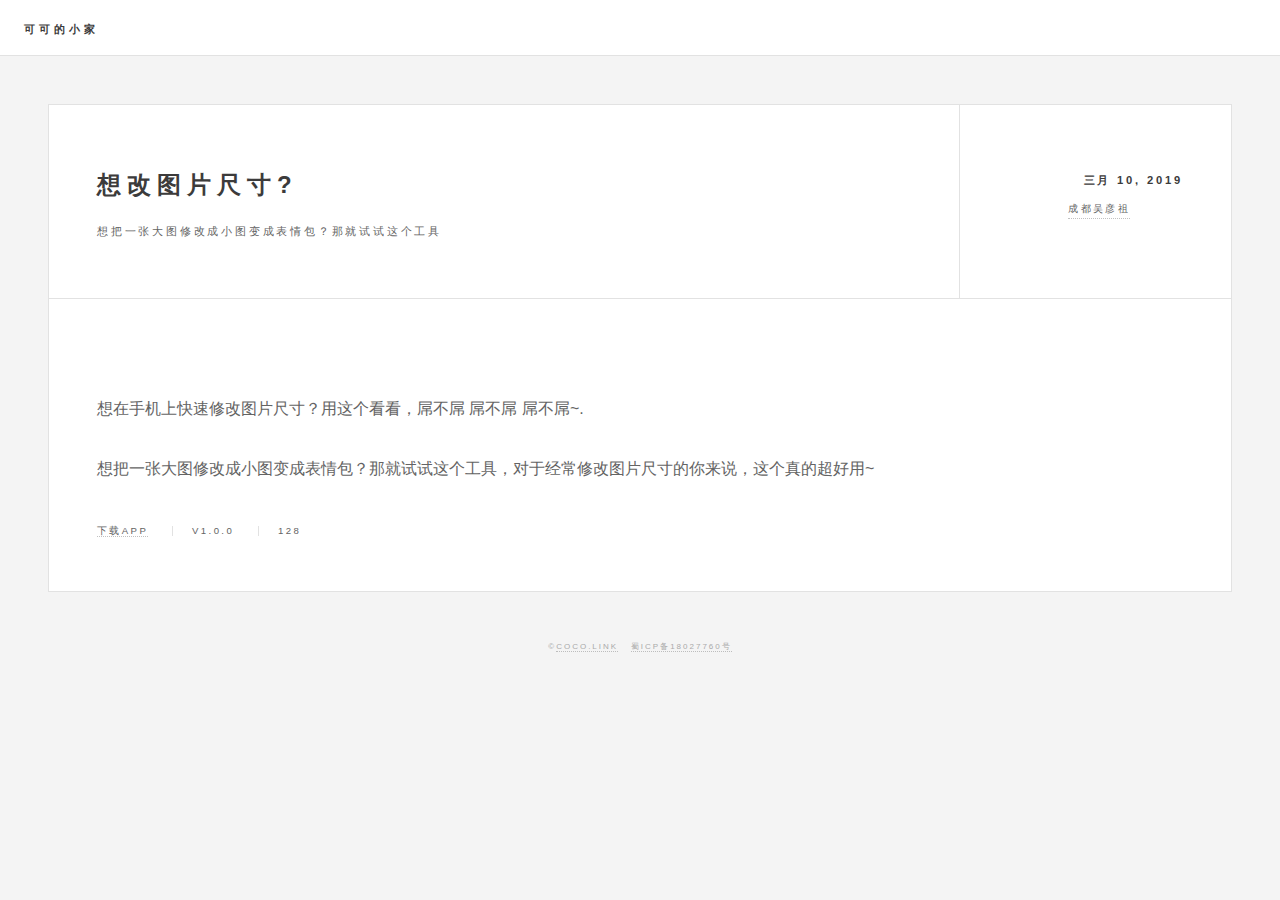
==== commit df311dd2: "修改网页数据" ====
--- a/page5.html
+++ b/page5.html
@@ -10,8 +10,8 @@
 
 		<!-- Wrapper -->
 			<div id="wrapper">
-					<header id="header">
-						<h1><a href="index.html">可可的小家</a></h1>
+					<header id="header">
+						<h1><a href="index.html">可可的小家</a></h1>
 					</header>
 
 				<!-- Main -->
@@ -21,22 +21,22 @@
 							<article class="post">
 								<header>
 									<div class="title">
-										<h2><a href="#">灵活的长图制作</a></h2>
-										<p>有多灵活呢?我查了汉语大词典,找不到可以描述的词汇来形容它的灵活~</p>
+										<h2><a href="#">想改图片尺寸?</a></h2>
+										<p>想把一张大图修改成小图变成表情包？那就试试这个工具</p>
 									</div>
-									<div class="meta">
-										<time class="published" datetime="2019-03-10">三月 10, 2019</time>
-										<a href="https://weibo.com/iosSever" class="author"><span class="name">成都吴彦祖</span><img src="https://i.loli.net/2019/03/10/5c84dbdab428e.png" alt="" /></a>
+									<div class="meta">
+										<time class="published" datetime="2019-03-10">三月 10, 2019</time>
+										<a href="https://weibo.com/iosSever" class="author"><span class="name">成都吴彦祖</span><img src="https://i.loli.net/2019/03/10/5c84dbdab428e.png" alt="" /></a>
 									</div>
 								</header>
-								<span class="image featured"><img src="https://i.loli.net/2019/03/10/5c84da80e7259.png" alt="" /></span>
-								<p>方便快捷的长图制作工具，无水印，可以进行图文混排，在排列的过程中，可以直接对图片进行编辑操作，同时可以在某一个元素的上方或者下方插入你想要的元素.支持文字编辑，可以修改颜色、对齐方式、大小、字体等样式，合成之后一键分享到各个平台，欢迎下载使用哦~.</p>
-								<p>如果你认真使用,你就会发现,每个功能都是能用的. </p>
+								<span class="image featured"><img src="https://i.loli.net/2019/03/10/5c84daaa49112.png" alt="" /></span>
+								<p>想在手机上快速修改图片尺寸？用这个看看，屌不屌 屌不屌 屌不屌~.</p>
+								<p>想把一张大图修改成小图变成表情包？那就试试这个工具，对于经常修改图片尺寸的你来说，这个真的超好用~ </p>
 								<footer>
-									<ul class="stats">
-										<li><a href="https://itunes.apple.com/cn/app/id1434170332">下载App</a></li>
-										<li><a href="https://itunes.apple.com/cn/app/id1434170332" class="icon fa-heart">v1.0.0</a></li>
-										<li><a href="https://itunes.apple.com/cn/app/id1434170332" class="icon fa-comment">128</a></li>
+									<ul class="stats">
+										<li><a href="https://itunes.apple.com/cn/app/id1434170332">下载App</a></li>
+										<li><a href="https://itunes.apple.com/cn/app/id1434170332" class="icon fa-heart">v1.0.0</a></li>
+										<li><a href="https://itunes.apple.com/cn/app/id1434170332" class="icon fa-comment">128</a></li>
 									</ul>
 								</footer>
 							</article>
